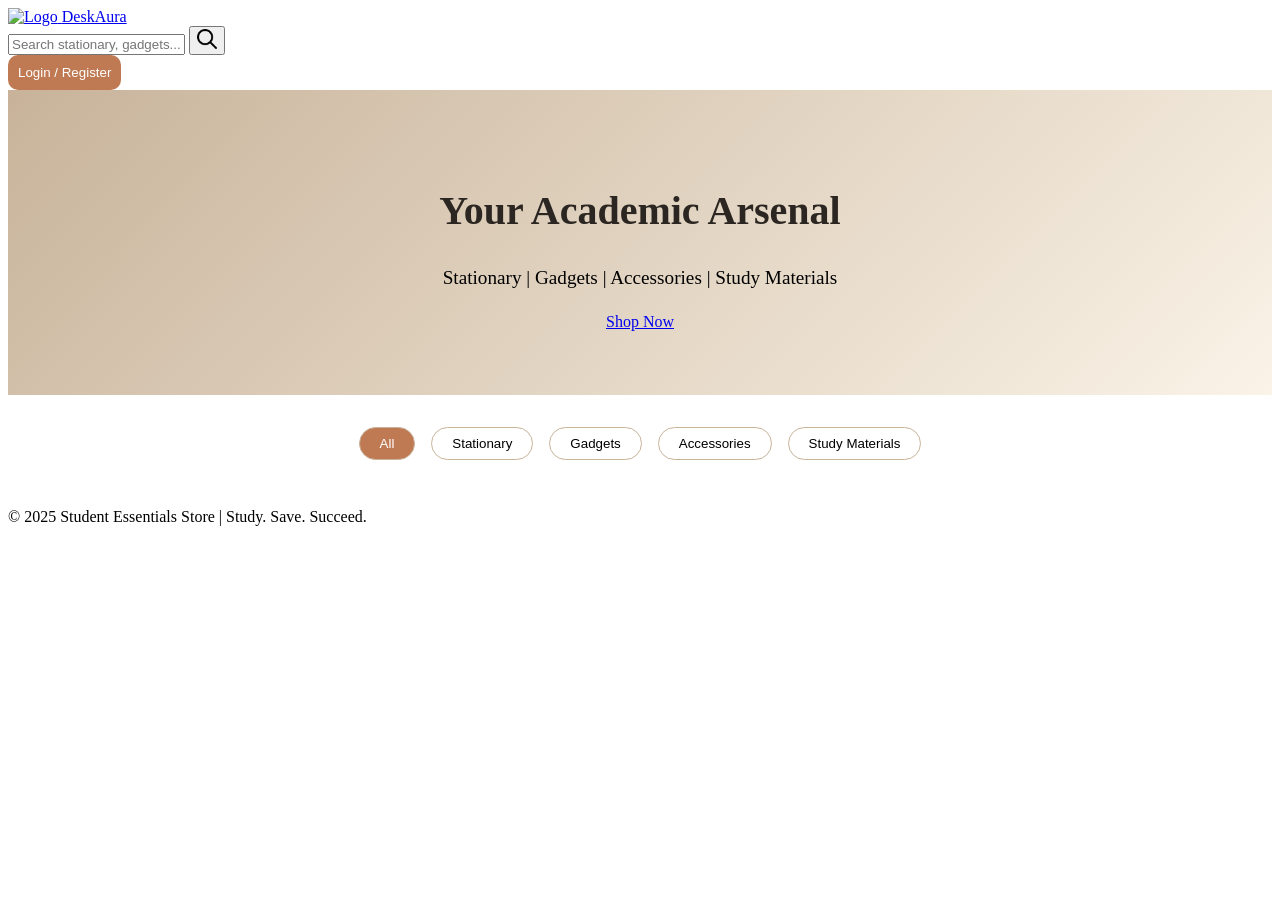
==== index.html @ 7b8c218c "changed index.html" ====
<!doctype html>
<html lang="en">
  <head>
    <meta charset="UTF-8" />
    <meta
      name="viewport"
      content="width=device-width, initial-scale=1.0, viewport-fit=cover"
    />
    <title>Student Essentials Store | Home</title>
    <link rel="stylesheet" href="css/common.css" />
    <link rel="stylesheet" href="css/home.css" />
  </head>
  <body>
    <!-- Top Navbar -->
    <nav class="navbar">
      <div class="nav-container">
        <a href="index.html" class="logo">
          <img src="assets/stationary.png" width="40" height="40" alt="Logo" />
          <span>DeskAura</span>
        </a>
        <div class="search-bar">
          <input
            type="text"
            id="searchInput"
            placeholder="Search stationary, gadgets..."
          />
          <button id="searchBtn"><img src="assets/search.png" width="20" height="20"></button>
        </div>
        <div class="nav-icons">          
          <a href="pages/login.html" class="user-icon"><button class="login-btn">Login / Register</button></a>
        </div>
      </div>
    </nav>

    <!-- Hero Section -->
    <section class="hero">
      <div class="hero-content">
        <h1>Your Academic Arsenal</h1>
        <p>Stationary | Gadgets | Accessories | Study Materials</p>
        <a href="pages/login.html" class="btn-primary">Shop Now</a>
      </div>
    </section>

    <!-- Category Filter Bar -->
    <div class="category-bar">
      <button class="filter-btn active" data-category="all">All</button>
      <button class="filter-btn" data-category="stationary">
         Stationary
      </button>
      <button class="filter-btn" data-category="gadgets">Gadgets</button>
      <button class="filter-btn" data-category="accessories">
         Accessories
      </button>
      <button class="filter-btn" data-category="study">
         Study Materials
      </button>
    </div>

    <!-- Product Grid -->
    <section class="product-grid" id="productGrid">
      <!-- Products injected dynamically via JS -->
    </section>

    <footer>
      <p>&copy; 2025 Student Essentials Store | Study. Save. Succeed.</p>
    </footer>

    <script src="js/common.js"></script>
    <script>
      document.addEventListener("DOMContentLoaded", () => {
        renderProductGrid("all");
        updateCartCountDisplay();
        setupCategoryFilters();
        setupSearch();
      });
    </script>
  </body>
</html>
---- css/home.css ----
/* Hero Section */
.hero {
  background: linear-gradient(135deg, #c8b39a, #faf3e7);
  text-align: center;
  padding: 4rem 2rem;
  margin-bottom: 2rem;
}

.hero-content h1 {
  font-size: 2.5rem;
  color: #2b2621;
}

.hero-content p {
  font-size: 1.2rem;
  margin-bottom: 1.5rem;
}

.login-btn {
  border-radius: 10px;
  background-color: #c07a53;
  padding: 10px;
  border: none;
  color: white;
}
/* Category Bar */
.category-bar {
  display: flex;
  justify-content: center;
  gap: 1rem;
  flex-wrap: wrap;
  margin: 1rem 0 2rem;
}

.filter-btn {
  background: white;
  border: 1px solid #c8b39a;
  padding: 8px 20px;
  border-radius: 30px;
  cursor: pointer;
  transition: 0.2s;
}

.filter-btn.active,
.filter-btn:hover {
  background: #c07a53;
  color: white;
}

/* Product Grid */
.product-grid {
  display: grid;
  grid-template-columns: repeat(auto-fill, minmax(260px, 1fr));
  gap: 2rem;
  max-width: 1400px;
  margin: 0 auto;
  padding: 0 2rem;
}

.product-card {
  background: white;
  border-radius: 20px;
  overflow: hidden;
  box-shadow: 0 5px 15px rgba(0, 0, 0, 0.08);
  transition: transform 0.3s;
  cursor: pointer;
  display: flex;
  flex-direction: column;
}

.product-card:hover {
  transform: translateY(-8px);
}

.product-card img {
  width: 100%;
  height: 180px;
  object-fit: cover;
}

.product-info {
  padding: 1rem;
}

.product-title {
  font-size: 1.1rem;
  font-weight: bold;
}

.product-price {
  color: #c07a53;
  font-weight: bold;
  margin: 0.5rem 0;
}

.add-to-cart {
  background: #c07a53;
  color: white;
  border: none;
  padding: 8px;
  border-radius: 30px;
  cursor: pointer;
  margin-top: 0.5rem;
  width: 100%;
}

.add-to-cart:hover {
  background: #9b5e3f;
}

/* ========== RESPONSIVE STYLES ========== */

/* Tablet (max-width: 768px) */
@media (max-width: 768px) {
  .navbar .nav-container {
    flex-wrap: wrap;
    gap: 1rem;
  }

  .logo {
    flex: 1;
  }

  .search-bar {
    order: 3;
    width: 100%;
    display: flex;
    gap: 0.5rem;
  }

  .search-bar input {
    flex: 1;
  }

  .hero {
    padding: 2rem 1rem;
  }

  .hero-content h1 {
    font-size: 1.8rem;
  }

  .hero-content p {
    font-size: 1rem;
  }

  .category-bar {
    gap: 0.5rem;
  }

  .filter-btn {
    padding: 6px 12px;
    font-size: 0.85rem;
  }

  .product-grid {
    gap: 1rem;
    padding: 0 1rem;
  }
}

/* Mobile (max-width: 480px) */
@media (max-width: 480px) {
  .logo img {
    width: 30px;
    height: 30px;
  }

  .logo span {
    font-size: 1rem;
  }

  .nav-icons a {
    font-size: 1rem;
  }

  .hero-content h1 {
    font-size: 1.5rem;
  }

  .product-grid {
    grid-template-columns: 1fr;
  }

  .product-card img {
    height: 150px;
  }

  .filter-btn {
    padding: 4px 10px;
    font-size: 0.75rem;
  }
}
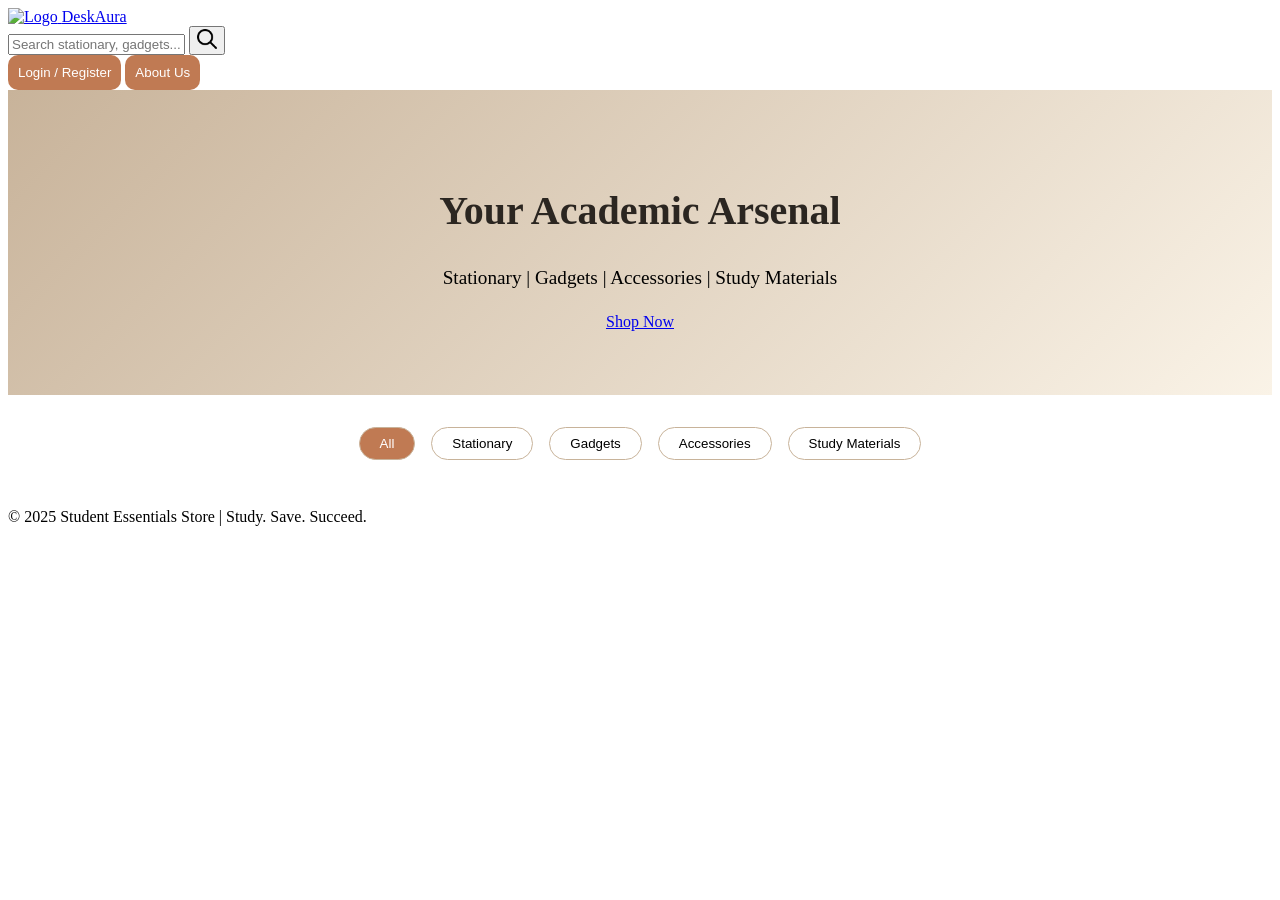
==== commit c645b54d: "add button" ====
--- a/index.html
+++ b/index.html
@@ -28,6 +28,7 @@
         </div>
         <div class="nav-icons">          
           <a href="pages/login.html" class="user-icon"><button class="login-btn">Login / Register</button></a>
+          <a href="pages/#" class="user-icon"><button class="login-btn">About Us</button></a>
         </div>
       </div>
     </nav>
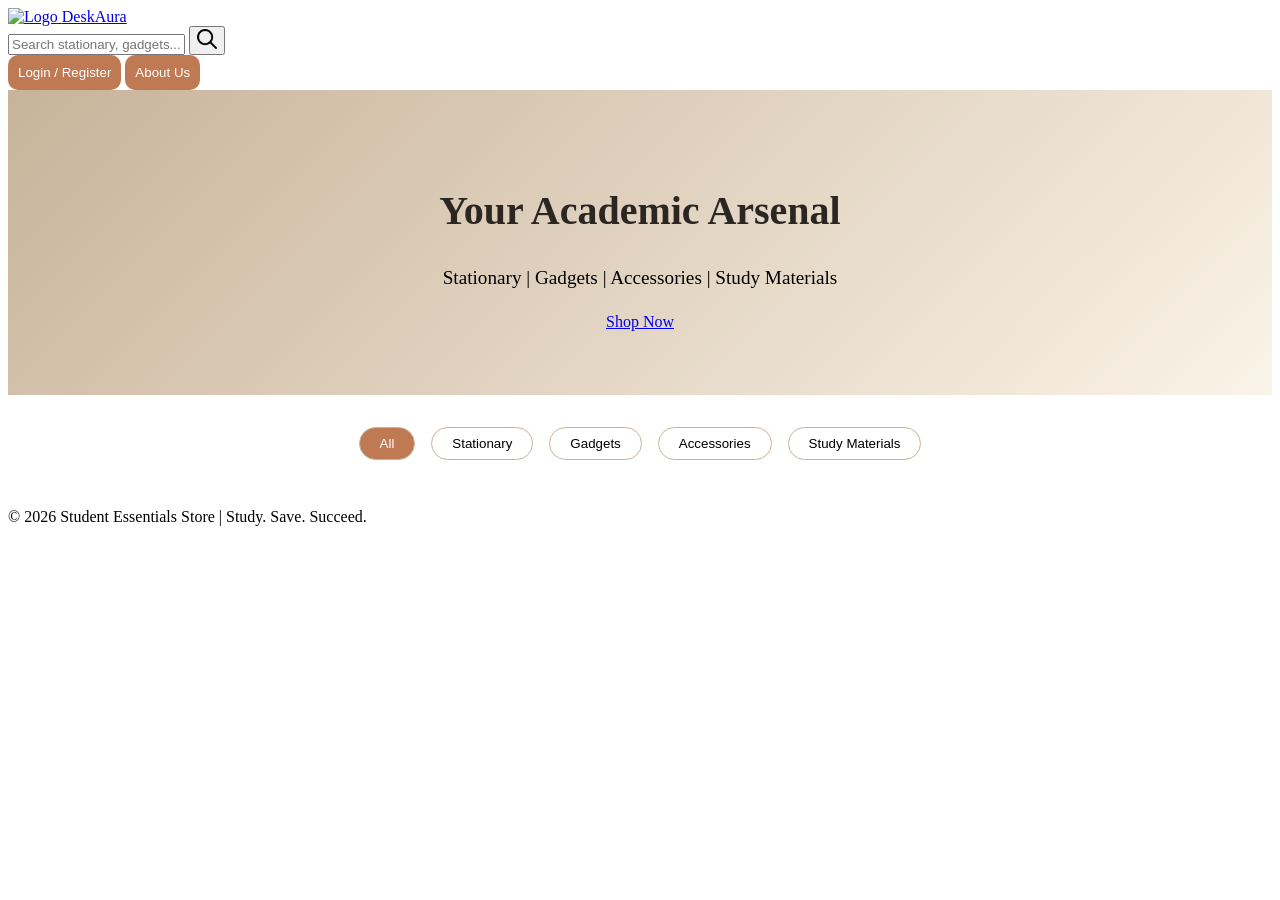
==== commit 586d3334: "Update index.html" ====
--- a/index.html
+++ b/index.html
@@ -11,6 +11,7 @@
     <link rel="stylesheet" href="css/home.css" />
   </head>
   <body>
+    
     <!-- Top Navbar -->
     <nav class="navbar">
       <div class="nav-container">
@@ -28,7 +29,7 @@
         </div>
         <div class="nav-icons">          
           <a href="pages/login.html" class="user-icon"><button class="login-btn">Login / Register</button></a>
-          <a href="pages/#" class="user-icon"><button class="login-btn">About Us</button></a>
+          <a href="pages/aboutus.html" class="user-icon"><button class="login-btn">About Us</button></a>
         </div>
       </div>
     </nav>
@@ -63,7 +64,7 @@
     </section>
 
     <footer>
-      <p>&copy; 2025 Student Essentials Store | Study. Save. Succeed.</p>
+      <p>&copy; 2026 Student Essentials Store | Study. Save. Succeed.</p>
     </footer>
 
     <script src="js/common.js"></script>
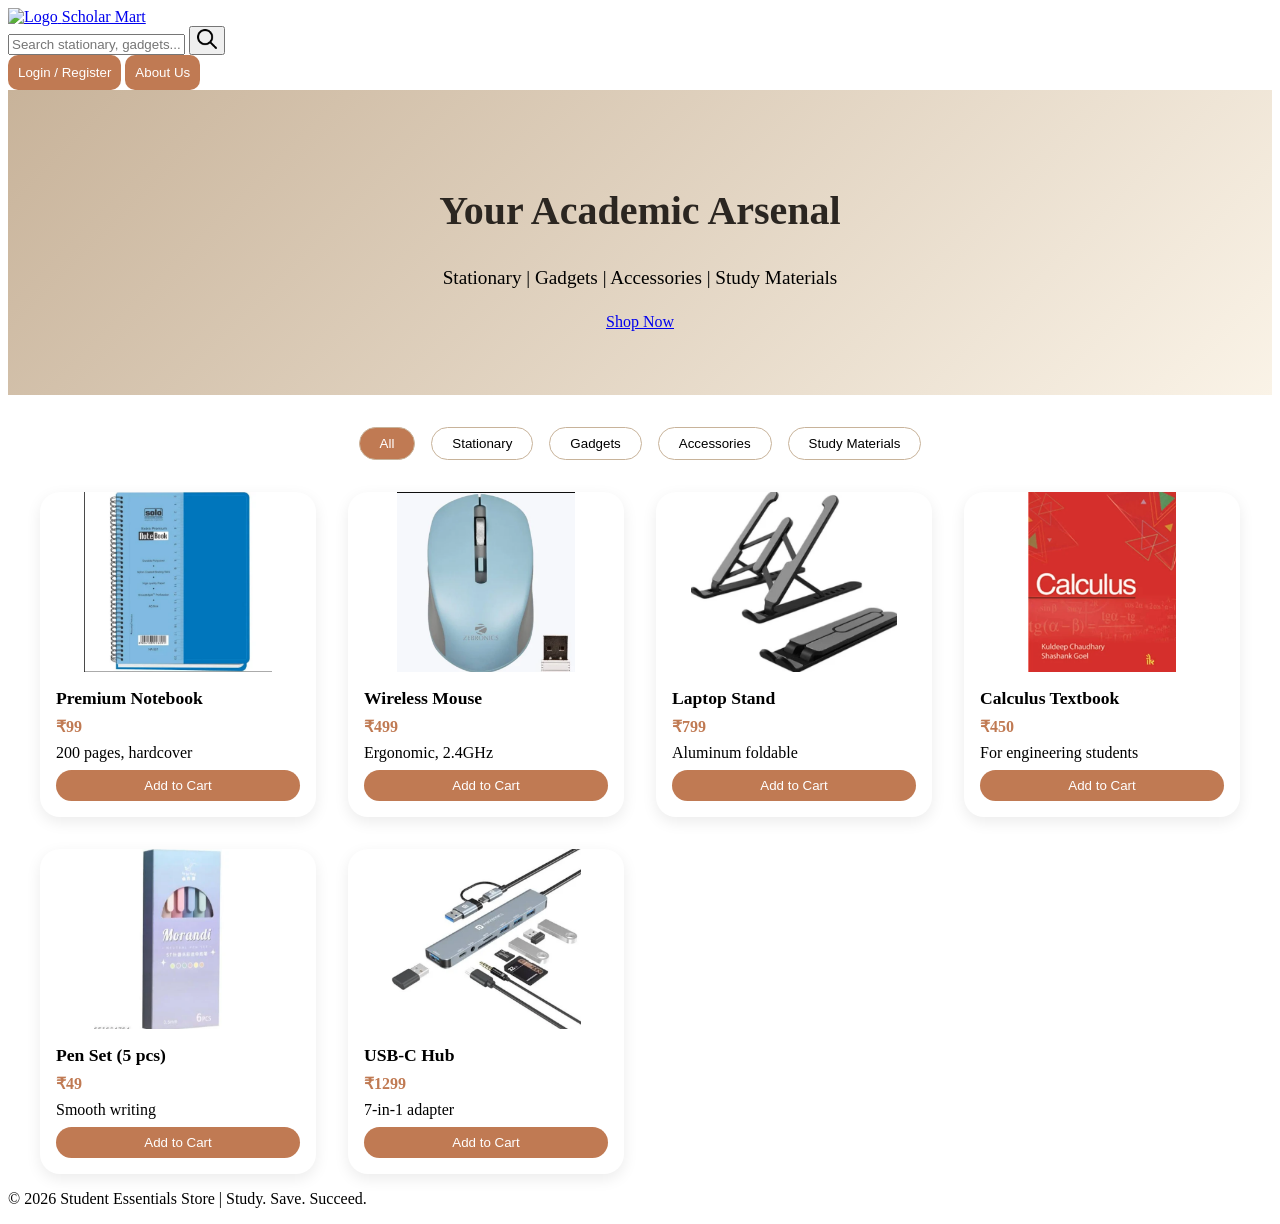
==== commit ae25980d: "fixed minor errors" ====
--- a/index.html
+++ b/index.html
@@ -17,7 +17,7 @@
       <div class="nav-container">
         <a href="index.html" class="logo">
           <img src="assets/stationary.png" width="40" height="40" alt="Logo" />
-          <span>DeskAura</span>
+          <span>Scholar Mart</span>
         </a>
         <div class="search-bar">
           <input
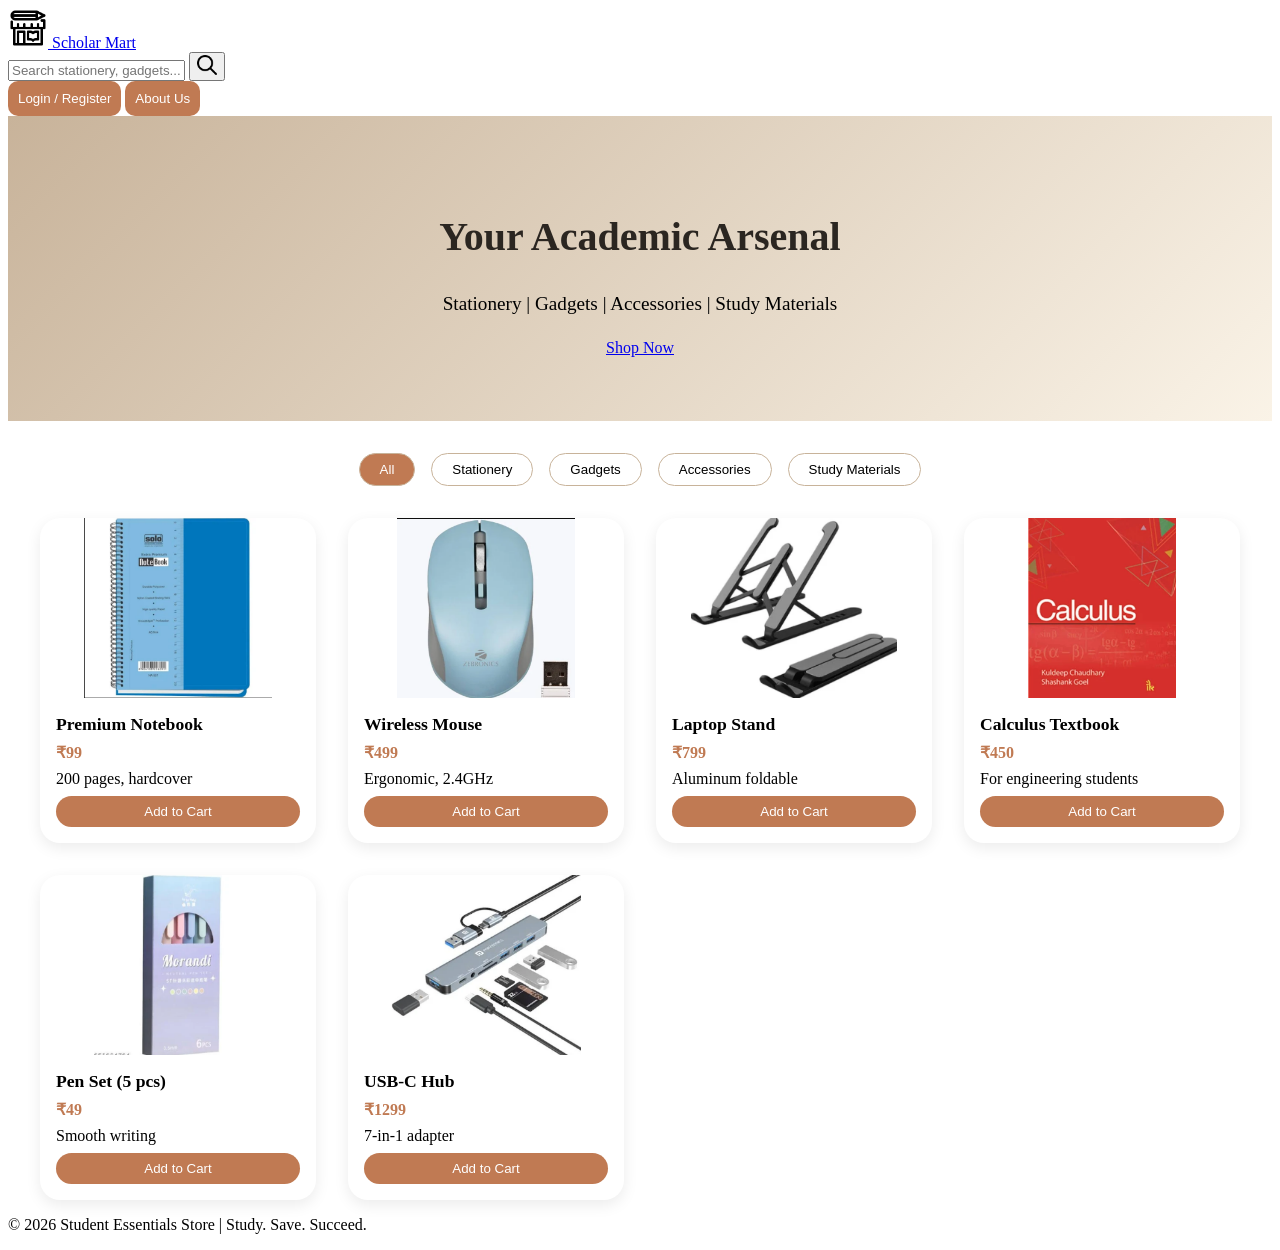
==== commit 5dbf1fb6: "fixed img problem and typo" ====
--- a/index.html
+++ b/index.html
@@ -6,7 +6,7 @@
       name="viewport"
       content="width=device-width, initial-scale=1.0, viewport-fit=cover"
     />
-    <title>Student Essentials Store | Home</title>
+    <title>Home Page</title>
     <link rel="stylesheet" href="css/common.css" />
     <link rel="stylesheet" href="css/home.css" />
   </head>
@@ -16,14 +16,14 @@
     <nav class="navbar">
       <div class="nav-container">
         <a href="index.html" class="logo">
-          <img src="assets/stationary.png" width="40" height="40" alt="Logo" />
+          <img src="assets/stationery.png" width="40" height="40" alt="Logo" />
           <span>Scholar Mart</span>
         </a>
         <div class="search-bar">
           <input
             type="text"
             id="searchInput"
-            placeholder="Search stationary, gadgets..."
+            placeholder="Search stationery, gadgets..."
           />
           <button id="searchBtn"><img src="assets/search.png" width="20" height="20"></button>
         </div>
@@ -38,7 +38,7 @@
     <section class="hero">
       <div class="hero-content">
         <h1>Your Academic Arsenal</h1>
-        <p>Stationary | Gadgets | Accessories | Study Materials</p>
+        <p>Stationery | Gadgets | Accessories | Study Materials</p>
         <a href="pages/login.html" class="btn-primary">Shop Now</a>
       </div>
     </section>
@@ -46,8 +46,8 @@
     <!-- Category Filter Bar -->
     <div class="category-bar">
       <button class="filter-btn active" data-category="all">All</button>
-      <button class="filter-btn" data-category="stationary">
-         Stationary
+      <button class="filter-btn" data-category="stationery">
+         Stationery
       </button>
       <button class="filter-btn" data-category="gadgets">Gadgets</button>
       <button class="filter-btn" data-category="accessories">
